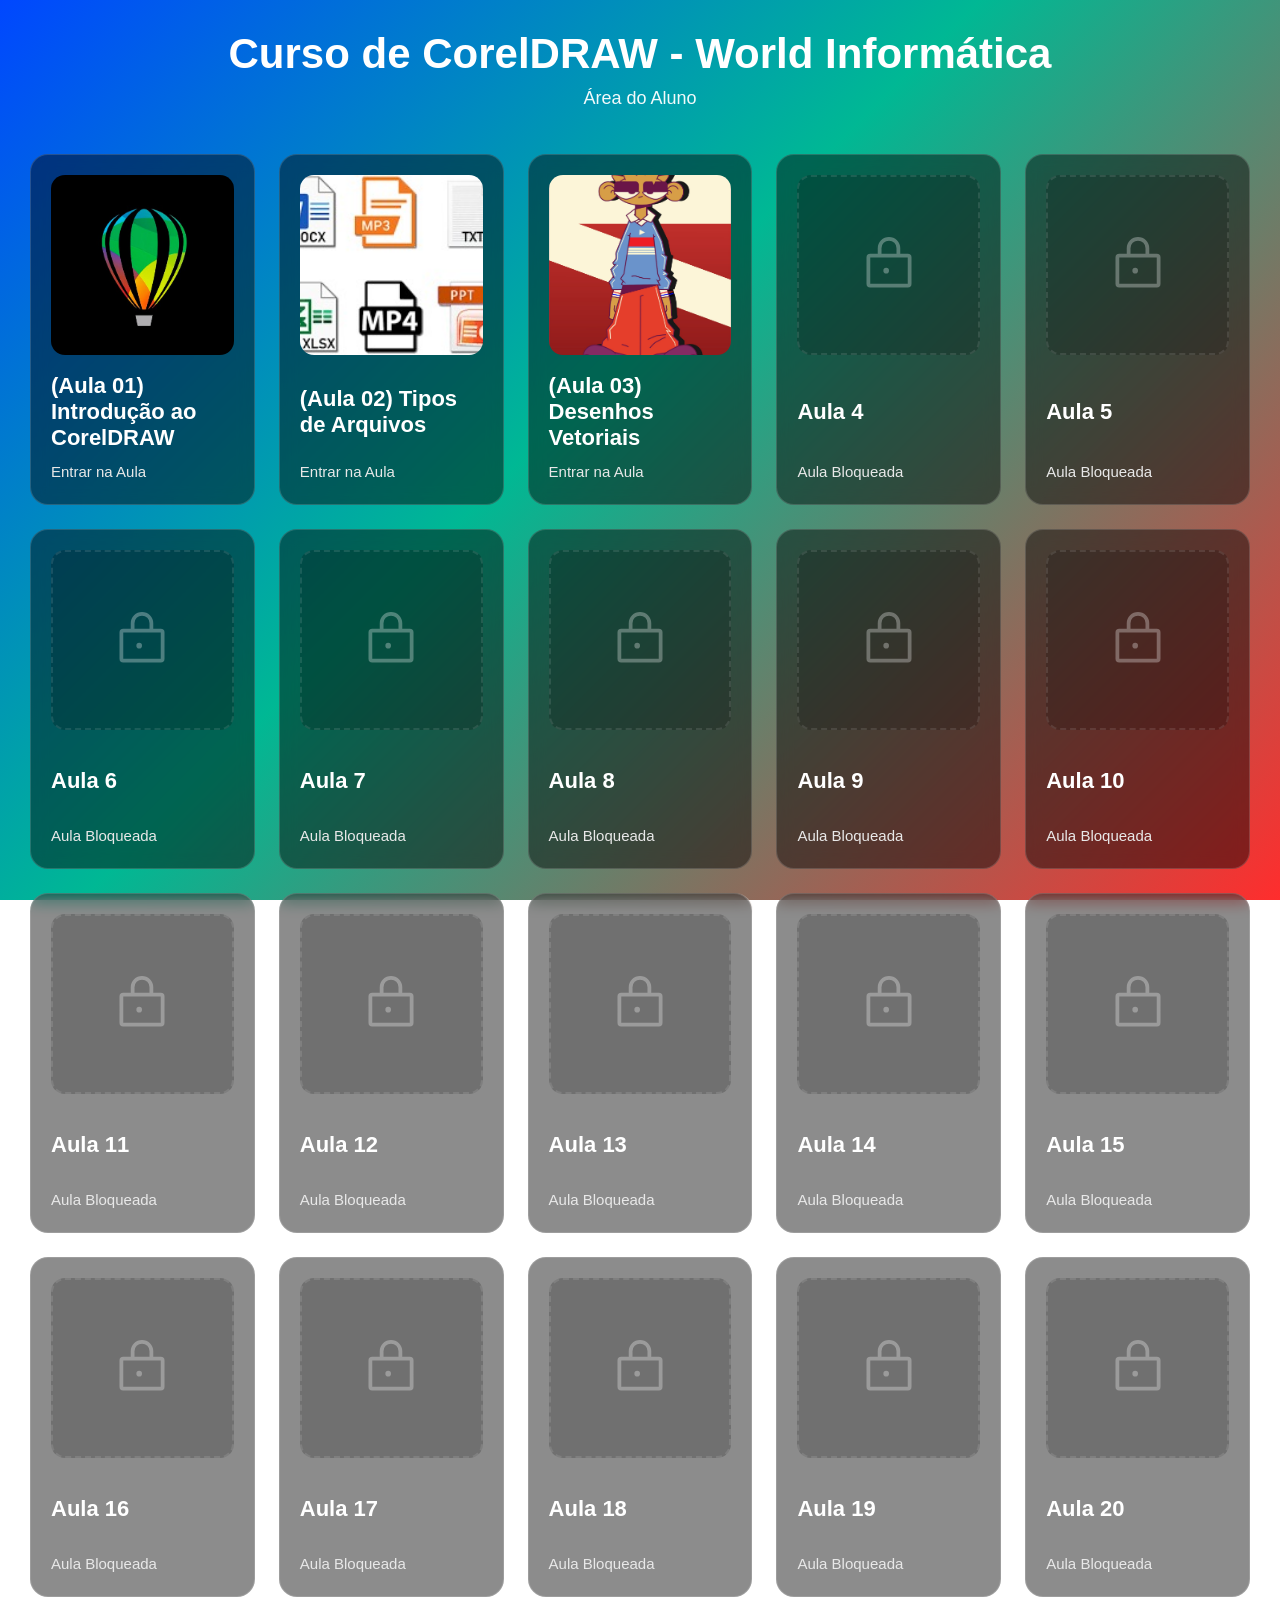
==== index.html @ ad446a07 "Subindo versão inicial" ====
<!DOCTYPE html>
<html lang="pt-BR">
<head>
<meta charset="UTF-8">
<meta name="viewport" content="width=device-width, initial-scale=1.0">
<title>Curso CorelDRAW</title>
<link rel="stylesheet" href="css/style.css">
</head>
<body>

<header>
<h1>Curso de CorelDRAW - World Informática</h1>
<p>Área do Aluno</p>
</header>

<section class="grid" id="listaAulas"></section>

<script src="js/aulas.js"></script>
<script src="js/home.js"></script>

</body>
</html>
---- css/style.css ----
*{
    margin:0;
    padding:0;
    box-sizing:border-box;
}

body{
    font-family:Arial, Helvetica, sans-serif;
    color:white;
    min-height:100vh;

    /* Fundo gradiente azul + verde + vermelho */
    background:linear-gradient(
        135deg,
        #0047ff 0%,
        #00b894 45%,
        #ff2d2d 100%
    );

    background-attachment:fixed;
    padding:30px;
}

/* topo */
header{
    text-align:center;
    margin-bottom:45px;
}

header h1{
    font-size:42px;
    margin-bottom:10px;
}

header p{
    font-size:18px;
    opacity:.95;
}

/* GRID */
.grid{
    display:grid;
    grid-template-columns:repeat(auto-fit,minmax(220px,1fr));
    gap:24px;
}

/* CARD LONGO VERTICAL */
.card{
    background:rgba(0,0,0,.45);
    backdrop-filter:blur(8px);

    border:1px solid rgba(255,255,255,.15);
    border-radius:18px;

    padding:20px;

    min-height:340px;   /* deixa mais alto */
    display:flex;
    flex-direction:column;
    justify-content:space-between;

    cursor:pointer;
    transition:.3s;
}

.card:hover{
    transform:translateY(-8px) scale(1.02);
    background:rgba(0,0,0,.60);
}

/* miniatura */
.card img{
    width:100%;
    height:180px;
    object-fit:cover;
    border-radius:14px;
    margin-bottom:18px;
}

/* textos */
.card h3{
    font-size:22px;
    margin-bottom:10px;
}

.locked-thumb {
    width: 100%;
    height: 180px;
    background: rgba(0, 0, 0, 0.2);
    border-radius: 14px;
    margin-bottom: 18px;
    display: flex;
    align-items: center;
    justify-content: center;
    border: 2px dashed rgba(255, 255, 255, 0.1);
    color: rgba(255, 255, 255, 0.3);
}

.locked-thumb svg {
    width: 60px;
    height: 60px;
}

.card p{
    font-size:15px;
    color:#e8e8e8;
    line-height:1.5;
}

/* status */
.status{
    margin-top:18px;
    font-weight:bold;
    font-size:15px;
}

/* PLAYER PAGE */
.player-page {
    max-width: 1000px;
    margin: 0 auto;
    display: flex;
    flex-direction: column;
    align-items: center;
}

.back-btn {
    align-self: flex-start;
    display: flex;
    align-items: center;
    gap: 8px;
    text-decoration: none;
    color: white;
    background: rgba(255, 255, 255, 0.1);
    padding: 10px 20px;
    border-radius: 12px;
    font-weight: 600;
    margin-bottom: 30px;
    transition: 0.3s;
    backdrop-filter: blur(5px);
    border: 1px solid rgba(255, 255, 255, 0.2);
}

.back-btn:hover {
    background: rgba(255, 255, 255, 0.25);
    transform: translateX(-5px);
}

.player-page h1 {
    font-size: 36px;
    margin-bottom: 30px;
    text-align: center;
    background: linear-gradient(to right, #fff, #a29bfe);
    -webkit-background-clip: text;
    background-clip: text;
    -webkit-text-fill-color: transparent;
}

/* VIDEO WRAP */
.video-wrap {
    width: 100%;
    max-width: 900px;
    position: relative;
    padding-bottom: 56.25%; /* 16:9 ratio */
    margin-bottom: 40px;
    border-radius: 20px;
    overflow: hidden;
    box-shadow: 0 15px 35px rgba(0, 0, 0, 0.4);
    background: #000;
}

.video-wrap iframe {
    position: absolute;
    top: 0;
    left: 0;
    width: 100%;
    height: 100%;
    border: none;
}

.download-btn {
    display: inline-flex;
    align-items: center;
    gap: 10px;
    background: #00b894;
    color: white;
    text-decoration: none;
    padding: 15px 30px;
    border-radius: 12px;
    font-weight: bold;
    margin-bottom: 40px;
    transition: 0.3s;
    box-shadow: 0 10px 20px rgba(0, 184, 148, 0.3);
}

.download-btn:hover {
    background: #00d1a8;
    transform: translateY(-3px);
    box-shadow: 0 15px 25px rgba(0, 184, 148, 0.4);
}

/* SLIDE SECTION */
.slide-section {
    width: 100%;
    max-width: 900px;
    text-align: center;
    margin-top: 20px;
}

.slide-section h2 {
    font-size: 24px;
    margin-bottom: 20px;
    opacity: 0.9;
}

.slide-header {
    display: flex;
    align-items: center;
    justify-content: space-between;
    margin-bottom: 20px;
}

.slide-header h2 {
    margin-bottom: 0;
}

.fullscreen-btn {
    background: rgba(255,255,255,0.15);
    color: white;
    border: 1px solid rgba(255,255,255,0.25);
    padding: 8px 16px;
    border-radius: 10px;
    cursor: pointer;
    font-size: 14px;
    font-weight: 600;
    transition: 0.3s;
    backdrop-filter: blur(5px);
}

.fullscreen-btn:hover {
    background: rgba(255,255,255,0.3);
}

.slide-frame {
    width: 100%;
    position: relative;
    padding-bottom: 56.25%; /* same ratio as video often */
    border-radius: 20px;
    overflow: hidden;
    box-shadow: 0 10px 25px rgba(0, 0, 0, 0.3);
    background: #1a1a1a;
}

.slide-frame iframe {
    position: absolute;
    top: 0;
    left: 0;
    width: 100%;
    height: 100%;
    border: none;
}

/* mobile */
@media(max-width:768px){

header h1{
    font-size: 32px;
}

.card{
    min-height: 300px;
}

.player-page h1 {
    font-size: 28px;
}

}
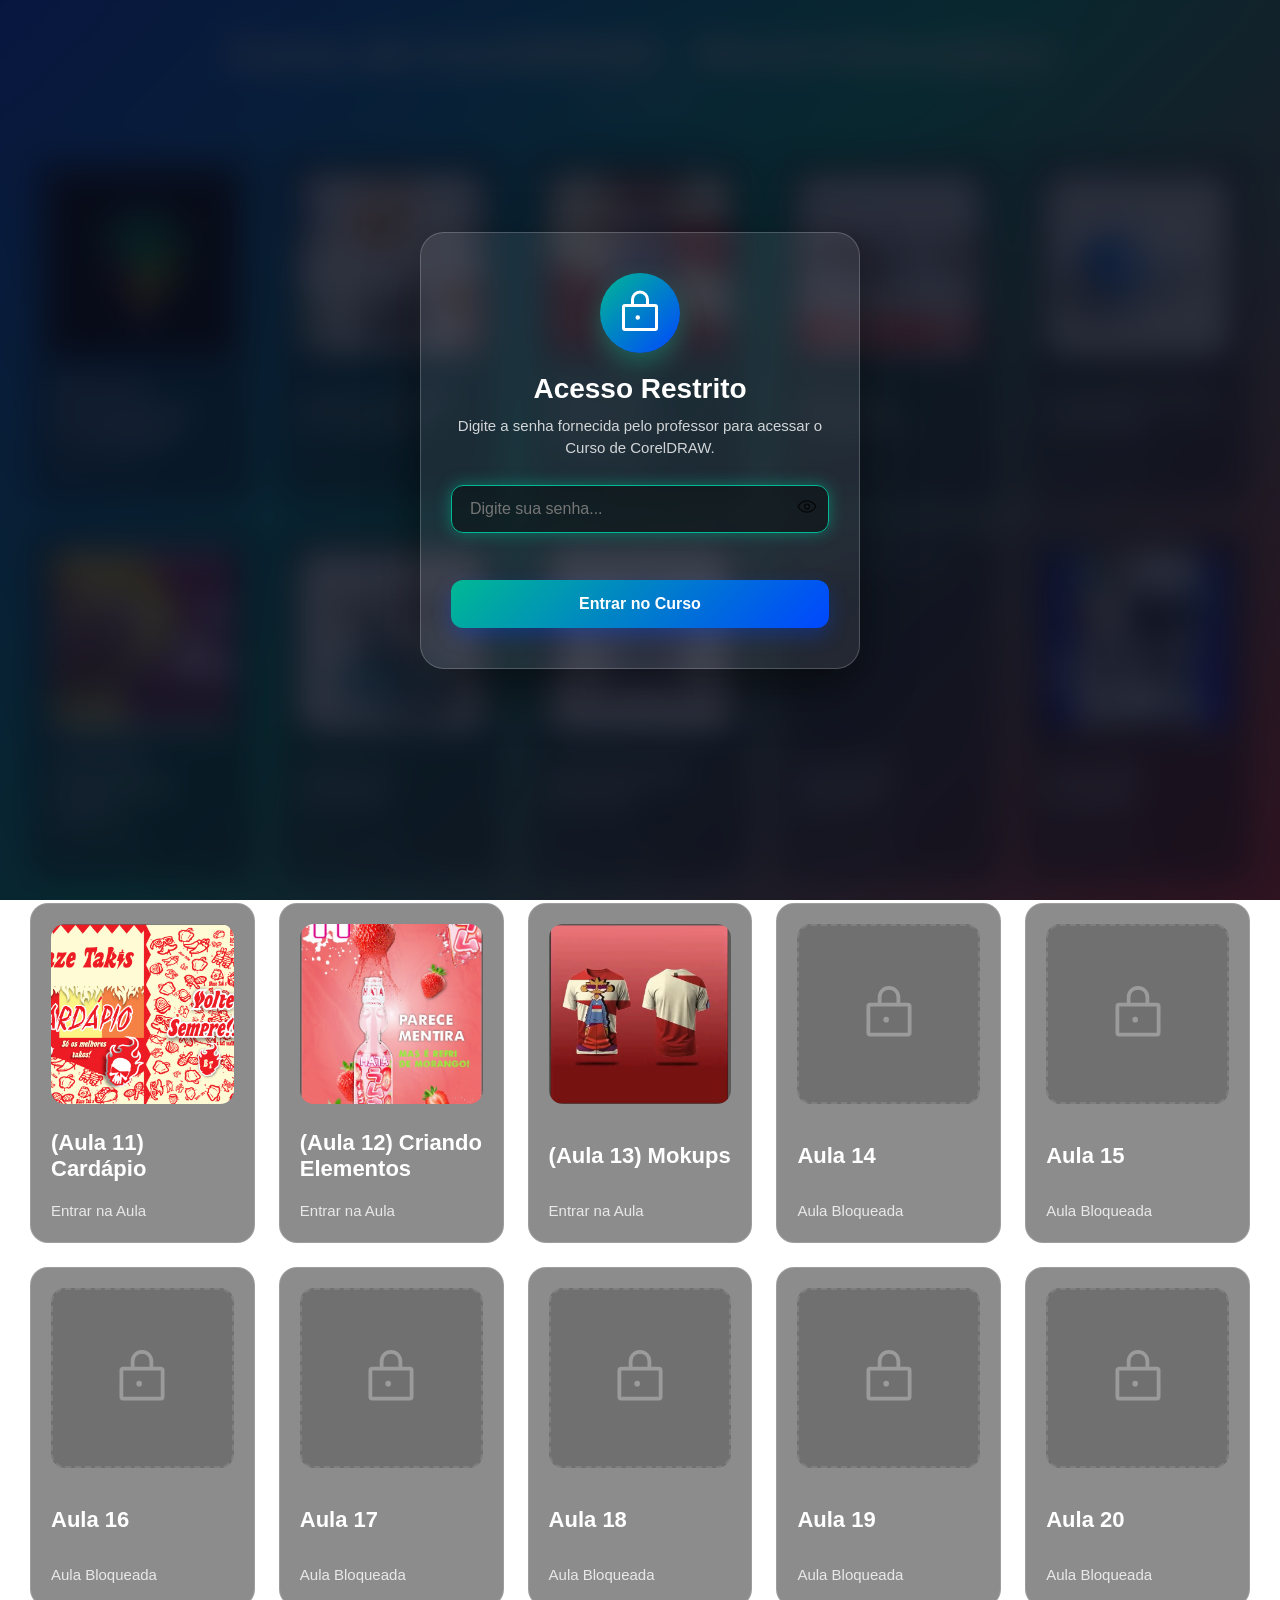
==== commit c538f662: "feat - adicionando autenticação" ====
--- a/index.html
+++ b/index.html
@@ -15,6 +15,8 @@
 
 <section class="grid" id="listaAulas"></section>
 
+<script src="js/config.js"></script>
+<script src="js/auth.js"></script>
 <script src="js/aulas.js"></script>
 <script src="js/home.js"></script>
 
--- a/css/style.css
+++ b/css/style.css
@@ -1,277 +1,449 @@
-*{
-    margin:0;
-    padding:0;
-    box-sizing:border-box;
-}
-
-body{
-    font-family:Arial, Helvetica, sans-serif;
-    color:white;
-    min-height:100vh;
-
-    /* Fundo gradiente azul + verde + vermelho */
-    background:linear-gradient(
-        135deg,
-        #0047ff 0%,
-        #00b894 45%,
-        #ff2d2d 100%
-    );
-
-    background-attachment:fixed;
-    padding:30px;
-}
-
-/* topo */
-header{
-    text-align:center;
-    margin-bottom:45px;
-}
-
-header h1{
-    font-size:42px;
-    margin-bottom:10px;
-}
-
-header p{
-    font-size:18px;
-    opacity:.95;
-}
-
-/* GRID */
-.grid{
-    display:grid;
-    grid-template-columns:repeat(auto-fit,minmax(220px,1fr));
-    gap:24px;
-}
-
-/* CARD LONGO VERTICAL */
-.card{
-    background:rgba(0,0,0,.45);
-    backdrop-filter:blur(8px);
-
-    border:1px solid rgba(255,255,255,.15);
-    border-radius:18px;
-
-    padding:20px;
-
-    min-height:340px;   /* deixa mais alto */
-    display:flex;
-    flex-direction:column;
-    justify-content:space-between;
-
-    cursor:pointer;
-    transition:.3s;
-}
-
-.card:hover{
-    transform:translateY(-8px) scale(1.02);
-    background:rgba(0,0,0,.60);
-}
-
-/* miniatura */
-.card img{
-    width:100%;
-    height:180px;
-    object-fit:cover;
-    border-radius:14px;
-    margin-bottom:18px;
-}
-
-/* textos */
-.card h3{
-    font-size:22px;
-    margin-bottom:10px;
-}
-
-.locked-thumb {
-    width: 100%;
-    height: 180px;
-    background: rgba(0, 0, 0, 0.2);
-    border-radius: 14px;
-    margin-bottom: 18px;
-    display: flex;
-    align-items: center;
-    justify-content: center;
-    border: 2px dashed rgba(255, 255, 255, 0.1);
-    color: rgba(255, 255, 255, 0.3);
-}
-
-.locked-thumb svg {
-    width: 60px;
-    height: 60px;
-}
-
-.card p{
-    font-size:15px;
-    color:#e8e8e8;
-    line-height:1.5;
-}
-
-/* status */
-.status{
-    margin-top:18px;
-    font-weight:bold;
-    font-size:15px;
-}
-
-/* PLAYER PAGE */
-.player-page {
-    max-width: 1000px;
-    margin: 0 auto;
-    display: flex;
-    flex-direction: column;
-    align-items: center;
-}
-
-.back-btn {
-    align-self: flex-start;
-    display: flex;
-    align-items: center;
-    gap: 8px;
-    text-decoration: none;
-    color: white;
-    background: rgba(255, 255, 255, 0.1);
-    padding: 10px 20px;
-    border-radius: 12px;
-    font-weight: 600;
-    margin-bottom: 30px;
-    transition: 0.3s;
-    backdrop-filter: blur(5px);
-    border: 1px solid rgba(255, 255, 255, 0.2);
-}
-
-.back-btn:hover {
-    background: rgba(255, 255, 255, 0.25);
-    transform: translateX(-5px);
-}
-
-.player-page h1 {
-    font-size: 36px;
-    margin-bottom: 30px;
-    text-align: center;
-    background: linear-gradient(to right, #fff, #a29bfe);
-    -webkit-background-clip: text;
-    background-clip: text;
-    -webkit-text-fill-color: transparent;
-}
-
-/* VIDEO WRAP */
-.video-wrap {
-    width: 100%;
-    max-width: 900px;
-    position: relative;
-    padding-bottom: 56.25%; /* 16:9 ratio */
-    margin-bottom: 40px;
-    border-radius: 20px;
-    overflow: hidden;
-    box-shadow: 0 15px 35px rgba(0, 0, 0, 0.4);
-    background: #000;
-}
-
-.video-wrap iframe {
-    position: absolute;
-    top: 0;
-    left: 0;
-    width: 100%;
-    height: 100%;
-    border: none;
-}
-
-.download-btn {
-    display: inline-flex;
-    align-items: center;
-    gap: 10px;
-    background: #00b894;
-    color: white;
-    text-decoration: none;
-    padding: 15px 30px;
-    border-radius: 12px;
-    font-weight: bold;
-    margin-bottom: 40px;
-    transition: 0.3s;
-    box-shadow: 0 10px 20px rgba(0, 184, 148, 0.3);
-}
-
-.download-btn:hover {
-    background: #00d1a8;
-    transform: translateY(-3px);
-    box-shadow: 0 15px 25px rgba(0, 184, 148, 0.4);
-}
-
-/* SLIDE SECTION */
-.slide-section {
-    width: 100%;
-    max-width: 900px;
-    text-align: center;
-    margin-top: 20px;
-}
-
-.slide-section h2 {
-    font-size: 24px;
-    margin-bottom: 20px;
-    opacity: 0.9;
-}
-
-.slide-header {
-    display: flex;
-    align-items: center;
-    justify-content: space-between;
-    margin-bottom: 20px;
-}
-
-.slide-header h2 {
-    margin-bottom: 0;
-}
-
-.fullscreen-btn {
-    background: rgba(255,255,255,0.15);
-    color: white;
-    border: 1px solid rgba(255,255,255,0.25);
-    padding: 8px 16px;
-    border-radius: 10px;
-    cursor: pointer;
-    font-size: 14px;
-    font-weight: 600;
-    transition: 0.3s;
-    backdrop-filter: blur(5px);
-}
-
-.fullscreen-btn:hover {
-    background: rgba(255,255,255,0.3);
-}
-
-.slide-frame {
-    width: 100%;
-    position: relative;
-    padding-bottom: 56.25%; /* same ratio as video often */
-    border-radius: 20px;
-    overflow: hidden;
-    box-shadow: 0 10px 25px rgba(0, 0, 0, 0.3);
-    background: #1a1a1a;
-}
-
-.slide-frame iframe {
-    position: absolute;
-    top: 0;
-    left: 0;
-    width: 100%;
-    height: 100%;
-    border: none;
-}
-
-/* mobile */
-@media(max-width:768px){
-
-header h1{
-    font-size: 32px;
-}
-
-.card{
-    min-height: 300px;
-}
-
-.player-page h1 {
-    font-size: 28px;
-}
-
-}+*{
+    margin:0;
+    padding:0;
+    box-sizing:border-box;
+}
+
+body{
+    font-family:Arial, Helvetica, sans-serif;
+    color:white;
+    min-height:100vh;
+
+    /* Fundo gradiente azul + verde + vermelho */
+    background:linear-gradient(
+        135deg,
+        #0047ff 0%,
+        #00b894 45%,
+        #ff2d2d 100%
+    );
+
+    background-attachment:fixed;
+    padding:30px;
+}
+
+/* topo */
+header{
+    text-align:center;
+    margin-bottom:45px;
+}
+
+header h1{
+    font-size:42px;
+    margin-bottom:10px;
+}
+
+header p{
+    font-size:18px;
+    opacity:.95;
+}
+
+/* GRID */
+.grid{
+    display:grid;
+    grid-template-columns:repeat(auto-fit,minmax(220px,1fr));
+    gap:24px;
+}
+
+/* CARD LONGO VERTICAL */
+.card{
+    background:rgba(0,0,0,.45);
+    backdrop-filter:blur(8px);
+
+    border:1px solid rgba(255,255,255,.15);
+    border-radius:18px;
+
+    padding:20px;
+
+    min-height:340px;   /* deixa mais alto */
+    display:flex;
+    flex-direction:column;
+    justify-content:space-between;
+
+    cursor:pointer;
+    transition:.3s;
+}
+
+.card:hover{
+    transform:translateY(-8px) scale(1.02);
+    background:rgba(0,0,0,.60);
+}
+
+/* miniatura */
+.card img{
+    width:100%;
+    height:180px;
+    object-fit:cover;
+    border-radius:14px;
+    margin-bottom:18px;
+}
+
+/* textos */
+.card h3{
+    font-size:22px;
+    margin-bottom:10px;
+}
+
+.locked-thumb {
+    width: 100%;
+    height: 180px;
+    background: rgba(0, 0, 0, 0.2);
+    border-radius: 14px;
+    margin-bottom: 18px;
+    display: flex;
+    align-items: center;
+    justify-content: center;
+    border: 2px dashed rgba(255, 255, 255, 0.1);
+    color: rgba(255, 255, 255, 0.3);
+}
+
+.locked-thumb svg {
+    width: 60px;
+    height: 60px;
+}
+
+.card p{
+    font-size:15px;
+    color:#e8e8e8;
+    line-height:1.5;
+}
+
+/* status */
+.status{
+    margin-top:18px;
+    font-weight:bold;
+    font-size:15px;
+}
+
+/* PLAYER PAGE */
+.player-page {
+    max-width: 1000px;
+    margin: 0 auto;
+    display: flex;
+    flex-direction: column;
+    align-items: center;
+}
+
+.back-btn {
+    align-self: flex-start;
+    display: flex;
+    align-items: center;
+    gap: 8px;
+    text-decoration: none;
+    color: white;
+    background: rgba(255, 255, 255, 0.1);
+    padding: 10px 20px;
+    border-radius: 12px;
+    font-weight: 600;
+    margin-bottom: 30px;
+    transition: 0.3s;
+    backdrop-filter: blur(5px);
+    border: 1px solid rgba(255, 255, 255, 0.2);
+}
+
+.back-btn:hover {
+    background: rgba(255, 255, 255, 0.25);
+    transform: translateX(-5px);
+}
+
+.player-page h1 {
+    font-size: 36px;
+    margin-bottom: 30px;
+    text-align: center;
+    background: linear-gradient(to right, #fff, #a29bfe);
+    -webkit-background-clip: text;
+    background-clip: text;
+    -webkit-text-fill-color: transparent;
+}
+
+/* VIDEO WRAP */
+.video-wrap {
+    width: 100%;
+    max-width: 900px;
+    position: relative;
+    padding-bottom: 56.25%; /* 16:9 ratio */
+    margin-bottom: 40px;
+    border-radius: 20px;
+    overflow: hidden;
+    box-shadow: 0 15px 35px rgba(0, 0, 0, 0.4);
+    background: #000;
+}
+
+.video-wrap iframe {
+    position: absolute;
+    top: 0;
+    left: 0;
+    width: 100%;
+    height: 100%;
+    border: none;
+}
+
+.download-btn {
+    display: inline-flex;
+    align-items: center;
+    gap: 10px;
+    background: #00b894;
+    color: white;
+    text-decoration: none;
+    padding: 15px 30px;
+    border-radius: 12px;
+    font-weight: bold;
+    margin-bottom: 40px;
+    transition: 0.3s;
+    box-shadow: 0 10px 20px rgba(0, 184, 148, 0.3);
+}
+
+.download-btn:hover {
+    background: #00d1a8;
+    transform: translateY(-3px);
+    box-shadow: 0 15px 25px rgba(0, 184, 148, 0.4);
+}
+
+/* SLIDE SECTION */
+.slide-section {
+    width: 100vw;
+    max-width: 1400px;
+    text-align: center;
+    margin-top: 20px;
+}
+
+.slide-section h2 {
+    font-size: 24px;
+    margin-bottom: 20px;
+    opacity: 0.9;
+}
+
+.slide-header {
+    display: flex;
+    align-items: center;
+    justify-content: space-between;
+    margin-bottom: 20px;
+}
+
+.slide-header h2 {
+    margin-bottom: 0;
+}
+
+.fullscreen-btn {
+    background: rgba(255,255,255,0.15);
+    color: white;
+    border: 1px solid rgba(255,255,255,0.25);
+    padding: 8px 16px;
+    border-radius: 10px;
+    cursor: pointer;
+    font-size: 14px;
+    font-weight: 600;
+    transition: 0.3s;
+    backdrop-filter: blur(5px);
+}
+
+.fullscreen-btn:hover {
+    background: rgba(255,255,255,0.3);
+}
+
+.slide-frame {
+    width: 100%;
+    position: relative;
+    padding-bottom: 56.25%; /* same ratio as video often */
+    border-radius: 20px;
+    overflow: hidden;
+    box-shadow: 0 10px 25px rgba(0, 0, 0, 0.3);
+    background: #1a1a1a;
+}
+
+.slide-frame iframe {
+    position: absolute;
+    top: 0;
+    left: 0;
+    width: 100%;
+    height: 100%;
+    border: none;
+}
+
+/* mobile */
+@media(max-width:768px){
+
+header h1{
+    font-size: 32px;
+}
+
+.card{
+    min-height: 300px;
+}
+
+.player-page h1 {
+    font-size: 28px;
+}
+
+}
+
+/* AUTENTICAÇÃO E BLOQUEIO */
+body.auth-locked {
+    overflow: hidden !important;
+    height: 100vh;
+}
+
+.auth-overlay {
+    position: fixed;
+    top: 0;
+    left: 0;
+    width: 100vw;
+    height: 100vh;
+    background: rgba(10, 15, 30, 0.85);
+    backdrop-filter: blur(16px);
+    -webkit-backdrop-filter: blur(16px);
+    display: flex;
+    align-items: center;
+    justify-content: center;
+    z-index: 99999;
+    padding: 20px;
+}
+
+.auth-card {
+    background: rgba(255, 255, 255, 0.08);
+    border: 1px solid rgba(255, 255, 255, 0.2);
+    border-radius: 24px;
+    padding: 40px 30px;
+    max-width: 440px;
+    width: 100%;
+    text-align: center;
+    box-shadow: 0 20px 50px rgba(0, 0, 0, 0.5);
+    animation: popIn 0.4s cubic-bezier(0.175, 0.885, 0.32, 1.275);
+}
+
+.auth-icon {
+    width: 80px;
+    height: 80px;
+    background: linear-gradient(135deg, #00b894, #0047ff);
+    border-radius: 50%;
+    display: flex;
+    align-items: center;
+    justify-content: center;
+    margin: 0 auto 20px auto;
+    box-shadow: 0 10px 25px rgba(0, 184, 148, 0.4);
+    color: white;
+}
+
+.auth-card h2 {
+    font-size: 28px;
+    margin-bottom: 10px;
+    color: #fff;
+}
+
+.auth-card p {
+    font-size: 15px;
+    color: rgba(255, 255, 255, 0.8);
+    margin-bottom: 25px;
+    line-height: 1.5;
+}
+
+.auth-input-group {
+    position: relative;
+    margin-bottom: 10px;
+}
+
+.auth-input-group input {
+    width: 100%;
+    padding: 14px 48px 14px 18px;
+    border-radius: 12px;
+    border: 1px solid rgba(255, 255, 255, 0.25);
+    background: rgba(0, 0, 0, 0.4);
+    color: #fff;
+    font-size: 16px;
+    transition: 0.3s;
+}
+
+.auth-input-group input:focus {
+    border-color: #00b894;
+    outline: none;
+    box-shadow: 0 0 15px rgba(0, 184, 148, 0.5);
+}
+
+.auth-toggle-pass {
+    position: absolute;
+    right: 12px;
+    top: 50%;
+    transform: translateY(-50%);
+    background: none;
+    border: none;
+    font-size: 18px;
+    cursor: pointer;
+    opacity: 0.8;
+    transition: 0.2s;
+    user-select: none;
+}
+
+.auth-toggle-pass:hover {
+    opacity: 1;
+    transform: translateY(-50%) scale(1.1);
+}
+
+.auth-error-msg {
+    color: #ff5252 !important;
+    font-size: 14px !important;
+    min-height: 22px;
+    margin-bottom: 15px !important;
+    font-weight: 600;
+}
+
+.auth-btn {
+    width: 100%;
+    padding: 15px;
+    border-radius: 12px;
+    border: none;
+    background: linear-gradient(135deg, #00b894, #0047ff);
+    color: #fff;
+    font-size: 16px;
+    font-weight: bold;
+    cursor: pointer;
+    transition: 0.3s;
+    box-shadow: 0 8px 20px rgba(0, 71, 255, 0.3);
+}
+
+.auth-btn:hover {
+    transform: translateY(-2px);
+    box-shadow: 0 12px 25px rgba(0, 71, 255, 0.5);
+}
+
+.logout-btn {
+    background: rgba(255, 77, 77, 0.2);
+    color: #ff7676;
+    border: 1px solid rgba(255, 77, 77, 0.3);
+    padding: 8px 16px;
+    border-radius: 10px;
+    cursor: pointer;
+    font-size: 14px;
+    font-weight: 600;
+    transition: 0.3s;
+    backdrop-filter: blur(5px);
+    margin-top: 15px;
+    display: inline-flex;
+    align-items: center;
+    gap: 6px;
+}
+
+.logout-btn:hover {
+    background: rgba(255, 77, 77, 0.5);
+    color: #fff;
+    transform: translateY(-2px);
+}
+
+@keyframes popIn {
+    0% {
+        opacity: 0;
+        transform: scale(0.8);
+    }
+    100% {
+        opacity: 1;
+        transform: scale(1);
+    }
+}
+
+@keyframes shake {
+    0%, 100% { transform: translateX(0); }
+    20%, 60% { transform: translateX(-10px); }
+    40%, 80% { transform: translateX(10px); }
+}
+
+.shake {
+    animation: shake 0.4s ease-in-out;
+}
